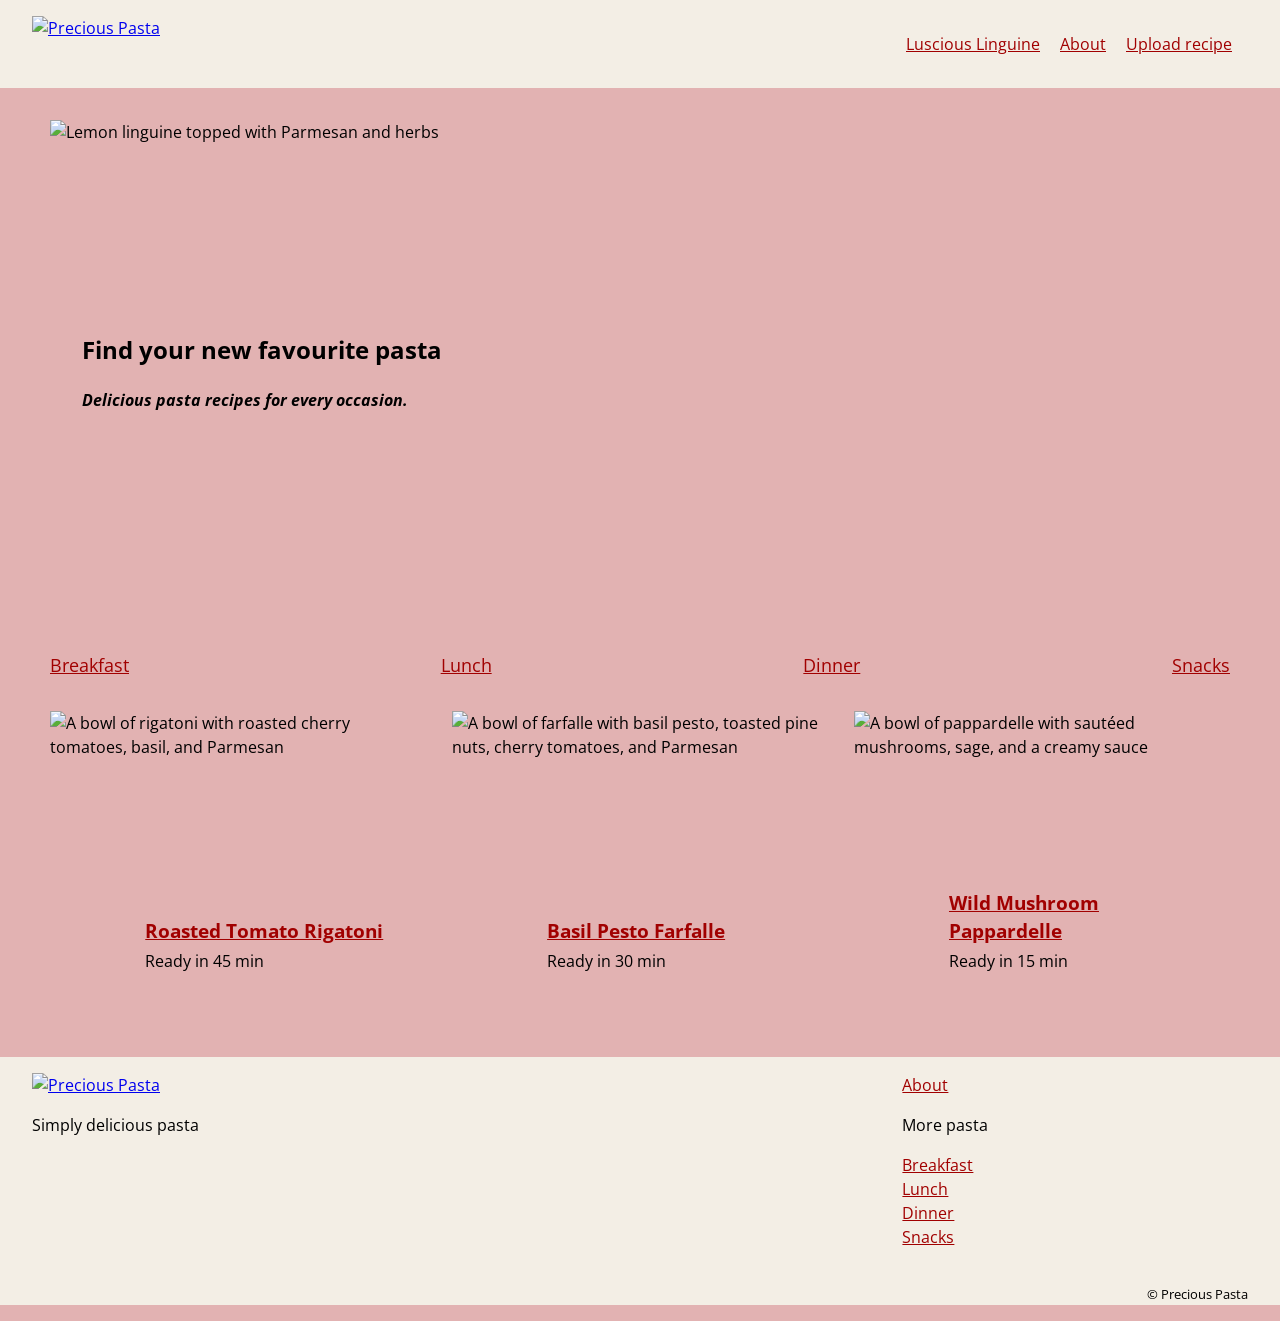
==== Index.html @ 1617b5ec "Add initial website files" ====
<!DOCTYPE html>
<html lang="en">
<head>
    <meta charset="UTF-8">
    <meta name="viewport" content="width=device-width, initial-scale=1.0">
    <title>Precious Pasta - Homepage</title>
    <link href="https://fonts.googleapis.com/css2?family=Open+Sans:wght@400;700&display=swap" rel="stylesheet">
    <link rel="stylesheet" href="style.css">
</head>
<body class="page-wrapper">
    <header>
        <div class="header-inner">
            <a class="site-logo" href="index.html">
                <img src="images/Precious pasta logo, BG f3eee5.jpeg"
                     alt="Precious Pasta">
            </a>

            <nav aria-label="Main navigation">
                <a href="linguine.html">Luscious Linguine</a>
                <a href="#">About</a>
                <a href="upload.html">Upload recipe</a>
            </nav>
        </div>
    </header>

    <main class="content-container">
        <section class="hero">
            <img src="images/PP-hero.jpeg"
                 alt="Lemon linguine topped with Parmesan and herbs">
            <div class="hero-text">
                <h1>Find your new favourite pasta</h1>
                <p><strong><em>Delicious pasta recipes for every occasion.</em></strong></p>
            </div>
        </section>

        <section>
            <nav class="category-nav" aria-label="Recipe categories">
                <a href="#">Breakfast</a>
                <a href="#">Lunch</a>
                <a href="#">Dinner</a>
                <a href="#">Snacks</a>
            </nav>
        </section>

        <section class="recipe-grid" aria-label="Featured recipes">
            <article class="recipe-card">
                <img src="images/Roasted Tomato Rigatoni.jpeg"
                     alt="A bowl of rigatoni with roasted cherry tomatoes, basil, and Parmesan">
                <div class="recipe-card-text">
                    <h3><a href="#">Roasted Tomato Rigatoni</a></h3>
                    <p>Ready in 45 min</p>
                </div>
            </article>

            <article class="recipe-card">
                <img src="images/Basil Pesto Farfalle.jpeg"
                     alt="A bowl of farfalle with basil pesto, toasted pine nuts, cherry tomatoes, and Parmesan">
                <div class="recipe-card-text">
                    <h3><a href="#">Basil Pesto Farfalle</a></h3>
                    <p>Ready in 30 min</p>
                </div>
            </article>

            <article class="recipe-card">
                <img src="images/Wild Mushroom Pappardelle.jpeg"
                     alt="A bowl of pappardelle with sautéed mushrooms, sage, and a creamy sauce">
                <div class="recipe-card-text">
                    <h3><a href="#">Wild Mushroom Pappardelle</a></h3>
                    <p>Ready in 15 min</p>
                </div>
            </article>
        </section>
    </main>

    <footer class="site-footer">
        <div class="footer-main">
            <div class="footer-brand">
                <a href="index.html">
                    <img src="images/Precious pasta logo, BG f3eee5.jpeg"
                         alt="Precious Pasta">
                </a>
                <p class="footer-tagline">Simply delicious pasta</p>
            </div>

            <nav class="footer-nav" aria-label="Footer navigation">
                <a class="footer-about" href="#">About</a>
                <p class="footer-section-title">More pasta</p>
                <ul>
                    <li><a href="#">Breakfast</a></li>
                    <li><a href="#">Lunch</a></li>
                    <li><a href="#">Dinner</a></li>
                    <li><a href="#">Snacks</a></li>
                </ul>
            </nav>
        </div>

        <div class="footer-bottom">
            <p><small>&copy; Precious Pasta</small></p>
        </div>
    </footer>
</body>
</html>
---- style.css ----
/* Selects every element, making the box sizing applicable for all ordinairy elements */ 
*,
*::before,
*::after {
    box-sizing: border-box;
}

body {
    margin: 0;
    font-family: "Open Sans", sans-serif;
    line-height: 1.5;
    color: #000000;
    background-color: rgba(161, 0, 0, 0.3);
}

.page-wrapper {
    min-height: 100vh;
}

.page-wrapper > header {
    width: 100%;
    max-width: none;
    margin: 0;
    padding: 1rem clamp(1rem, 3vw, 2rem);
    background-color: #f3eee5;
}

.page-wrapper > header nav a {
    margin-right: 1rem;
    color: #A10000;
}

.header-inner {
    max-width: 1280px;
    margin: 0 auto;
    display: flex;
    justify-content: space-between;
    align-items: center;
}
/* === HEADER LOGO === */
.site-logo img {
    display: block;
    height: 3.5em;
    width: auto;
}


.content-container {
    max-width: 1280px;
    margin-inline: auto;
    padding-inline: clamp(1rem, 4vw, 3.125rem);
    padding-bottom: 64px;
}

/* === HERO === */
.hero {
    display: grid;
    padding-block: clamp(1rem, 4vw, 2rem);
}

.hero img,
.hero-text {
    grid-area: 1 / 1;
}

.hero img {
    display: block;
    width: 100%;
    height: clamp(15rem, 40vw, 31.25rem);
    object-fit: cover;
}

.hero-text {
    align-self: center;
    justify-self: start;
    width: 100%;
    max-width: 32rem;
    padding: clamp(1rem, 3vw, 2rem);
    text-align: left;
}

.category-nav {
    display: flex;
    justify-content: space-between;
    align-items: center;
    flex-wrap: wrap;
    gap: 1rem;
}

.category-nav a {
    color: #A10000;
    font-size: 1.125rem;
}

/* === RECIPE CARDS HOMEPAGE ===*/

.recipe-grid {
    display: grid;
    grid-template-columns: repeat(3, minmax(0, 1fr));
    gap: clamp(1rem, 2vw, 2rem);
    padding-top: 2rem;
}

.recipe-card {
    display: grid;
    min-width: 0;
}

.recipe-card > img,
.recipe-card-text {
    grid-area: 1 / 1;
}

.recipe-card > img {
    display: block;
    width: 100%;
    aspect-ratio: 4 / 3;
    object-fit: cover;
}

.recipe-card-text {
    align-self: end;
    justify-self: end;
    width: 80%;
    padding: clamp(0.75rem, 2vw, 1.25rem);
    text-align: left;
}

.recipe-card-text h3 {
    margin: 0;
}

.recipe-card-text h3 a {
    color: #A10000;
}

.recipe-card-text p {
    margin: 0.25rem 0 0;
}

@media (max-width: 700px) {
    .recipe-grid {
        grid-template-columns: repeat(2, minmax(0, 1fr));
    }
}

@media (max-width: 480px) {
    .recipe-grid {
        grid-template-columns: 1fr;
    }
}

.white-card {
    width: 100%;
    max-width: 1184px;
    margin-inline: auto;
    padding: clamp(1.25rem, 4vw, 2.5rem);
    background-color: #ffffff;
}

p, li {
    color: #000000;
    font-weight: 400;
    font-size: 16px;
}

/* === UPLOAD FORM ===*/
fieldset {
    border: 1px solid #A10000;
    padding: clamp(1rem, 3vw, 2rem);
    min-width: 0;
}

.form-field {
    display: flex;
    flex-direction: column;
    gap: 0.4rem;
    min-width: 0;
}

/* Spacing between fields that are direct children of the fieldset */
fieldset > .form-field + .form-field,
fieldset > .form-field + .form-row {
    margin-top: 1rem;
}

.form-row {
    display: grid;
    grid-template-columns: repeat(2, minmax(0, 1fr));
    gap: 1rem;
    align-items: start;
}

.form-row .form-field {
    margin: 0;
}

.form-row label {
    white-space: nowrap;
}

.form-field input,
.form-field select {
    width: 100%;
    padding: 0.65rem;
    font: inherit;
}

/* Make only the time and servings inputs half-width */
.form-row .form-field input {
    width: 50%;
    height: 2.75rem;
}

.difficulty-options {
    display: flex;
    justify-content: space-evenly;
    align-items: center;
    gap: 1rem;
    flex-wrap: wrap;
}

.difficulty-options > div {
    display: flex;
    align-items: center;
    gap: 0.4rem;
}

@media (max-width: 600px) {
    .form-row {
        grid-template-columns: 1fr;
    }
}





/* === FOOTER === */
.site-footer {
    background-color: #f3eee5;
}

.footer-main {
    display: flex;
    align-items: stretch;
}

.footer-brand,
.footer-nav {
    padding: 1rem clamp(1rem, 3vw, 2rem);
}

.footer-brand {
    flex: 7;
}
/* === FOOTER LOGO === */
.footer-brand img {
    display: block;
    width: 10rem;
    max-width: 100%;
    height: auto;
}

.footer-nav {
    flex: 3;
    text-align: left;
}

.footer-nav a {
    color: #A10000;
}

.footer-nav ul {
    list-style: none;
    margin: 0;
    padding: 0;
}

.footer-bottom {
    padding-right: clamp(1rem, 3vw, 2rem);
    text-align: right;
}

/* === RECIPE PAGE === */

.recipe-section {
    display: grid;
    grid-template-columns: repeat(2, minmax(0, 1fr));
    gap: clamp(1.5rem, 4vw, 3rem);
    align-items: stretch;
    padding-block: clamp(1.5rem, 4vw, 3rem);
}

.recipe-column {
    min-width: 0;
}

.recipe-section h1,
.recipe-section h2 {
    margin-top: 0;
}

.recipe-intro .recipe-column:last-child {
    display: flex;
    flex-direction: column;
}

.recipe-main-image {
    display: block;
    width: 100%;
    aspect-ratio: 4 / 3;
    object-fit: cover;
}

.recipe-details {
    width: 100%;
    margin-top: auto;
    border-collapse: collapse;
    text-align: left;
}

.recipe-details th,
.recipe-details td {
    padding: 0.5rem;
    border-bottom: 1px solid #cccccc;
}

.recipe-details th {
    font-weight: 700;
}

.recipe-details th:first-child,
.recipe-details td:first-child {
    padding-left: 0;
}

.recipe-section .bullet-list {
    list-style: none;
    margin: 0;
    padding: 0;
}

.recipe-section .numbered-list {
    margin: 0;
    padding-left: 1.5rem;
}

.recipe-section .bullet-list li {
    margin-bottom: 0.5rem;
}

.recipe-section .bullet-list input {
    margin-right: 0.5rem;
}

.recipe-serving img {
    display: block;
    width: 100%;
    aspect-ratio: 4 / 3;
    object-fit: cover;
}

.serving-heading-spacer {
    visibility: hidden;
}


@media (max-width: 700px) {
    .recipe-section {
        grid-template-columns: 1fr;
    }

    .recipe-heading-spacer {
        display: none;
    }
}
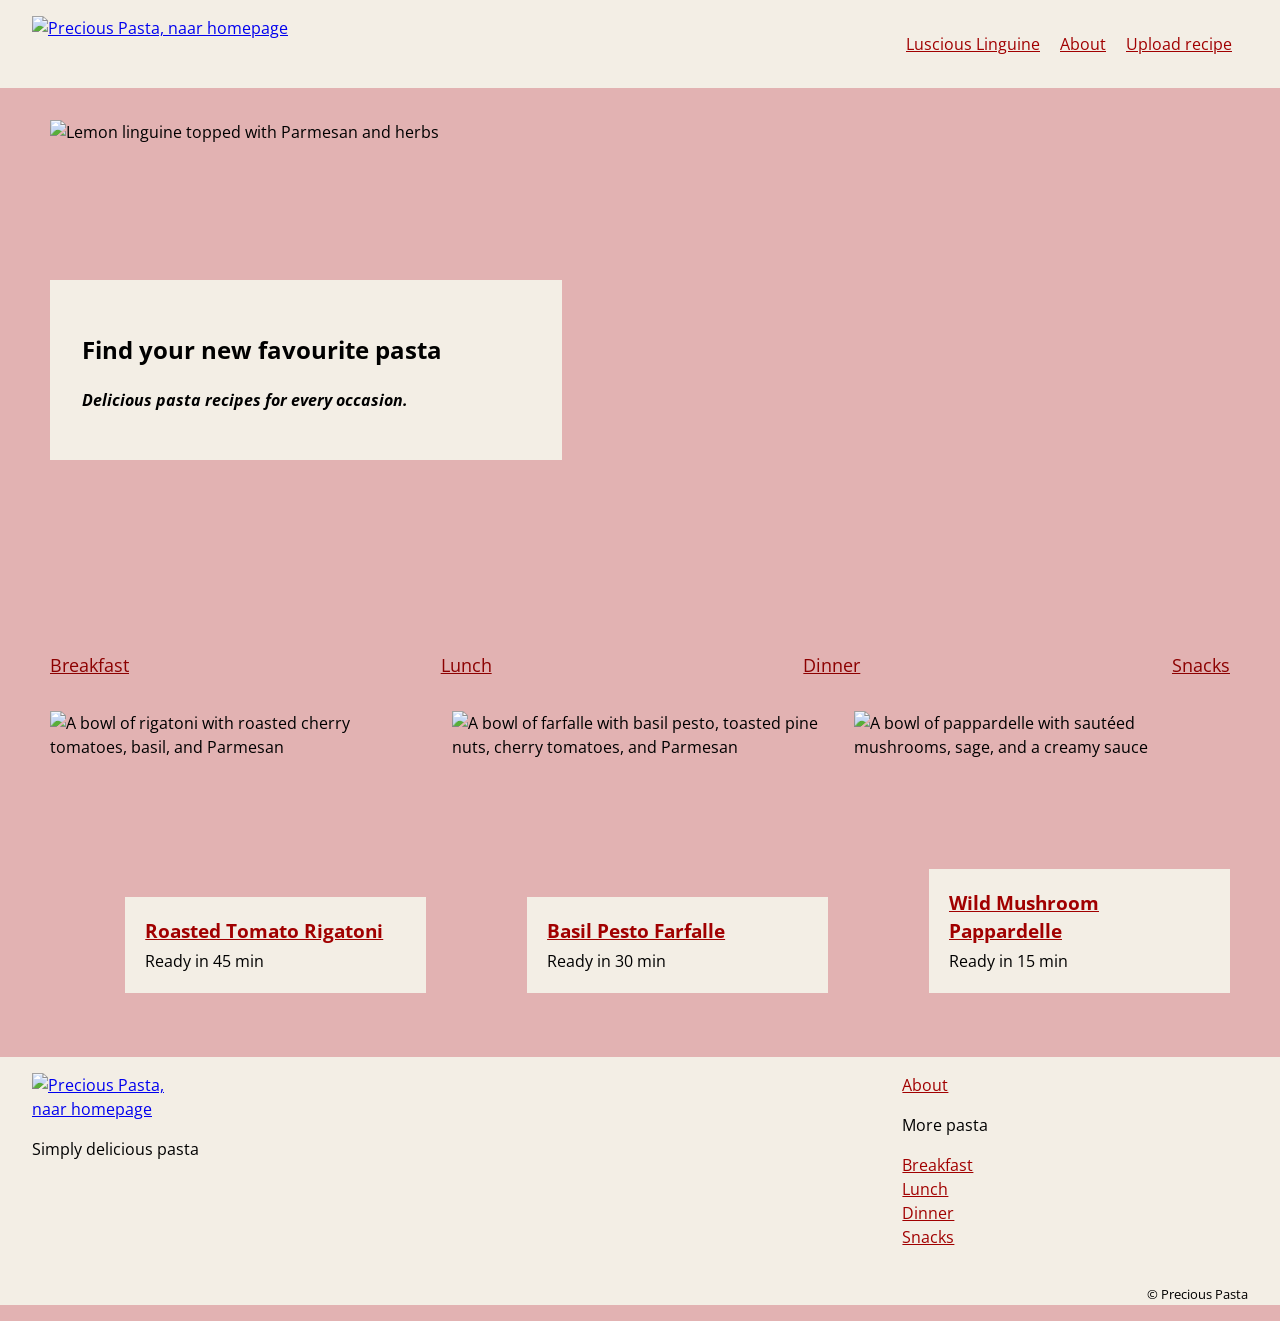
==== commit fed371ef: "Accesibility improvements to the website" ====
--- a/Index.html
+++ b/Index.html
@@ -8,11 +8,13 @@
     <link rel="stylesheet" href="style.css">
 </head>
 <body class="page-wrapper">
+    <a class="skip-link" href="#main-content">Skip to main content</a>
+
     <header>
         <div class="header-inner">
             <a class="site-logo" href="index.html">
                 <img src="images/Precious pasta logo, BG f3eee5.jpeg"
-                     alt="Precious Pasta">
+                     alt="Precious Pasta, naar homepage">
             </a>
 
             <nav aria-label="Main navigation">
@@ -23,7 +25,7 @@
         </div>
     </header>
 
-    <main class="content-container">
+    <main id="main-content" class="content-container">
         <section class="hero">
             <img src="images/PP-hero.jpeg"
                  alt="Lemon linguine topped with Parmesan and herbs">
@@ -42,7 +44,9 @@
             </nav>
         </section>
 
-        <section class="recipe-grid" aria-label="Featured recipes">
+        <section class="recipe-grid" aria-labelledby="featured-heading">
+            <h2 id="featured-heading" class="visually-hidden">Featured recipes</h2>
+
             <article class="recipe-card">
                 <img src="images/Roasted Tomato Rigatoni.jpeg"
                      alt="A bowl of rigatoni with roasted cherry tomatoes, basil, and Parmesan">
@@ -77,14 +81,14 @@
             <div class="footer-brand">
                 <a href="index.html">
                     <img src="images/Precious pasta logo, BG f3eee5.jpeg"
-                         alt="Precious Pasta">
+                         alt="Precious Pasta, naar homepage">
                 </a>
                 <p class="footer-tagline">Simply delicious pasta</p>
             </div>
 
-            <nav class="footer-nav" aria-label="Footer navigation">
+            <nav class="footer-nav" aria-labelledby="footer-more-title">
                 <a class="footer-about" href="#">About</a>
-                <p class="footer-section-title">More pasta</p>
+                <p class="footer-section-title" id="footer-more-title">More pasta</p>
                 <ul>
                     <li><a href="#">Breakfast</a></li>
                     <li><a href="#">Lunch</a></li>
--- a/style.css
+++ b/style.css
@@ -1,4 +1,4 @@
-/* Selects every element, making the box sizing applicable for all ordinairy elements */ 
+/* Selects every element, making the box sizing applicable for all ordinary elements */
 *,
 *::before,
 *::after {
@@ -30,20 +30,23 @@
     color: #A10000;
 }
 
+/* Header: wikkelen op smalle schermen */
 .header-inner {
     max-width: 1280px;
     margin: 0 auto;
     display: flex;
+    flex-wrap: wrap;
+    gap: 1rem;
     justify-content: space-between;
     align-items: center;
 }
+
 /* === HEADER LOGO === */
 .site-logo img {
     display: block;
     height: 3.5em;
     width: auto;
 }
-
 
 .content-container {
     max-width: 1280px;
@@ -77,6 +80,7 @@
     max-width: 32rem;
     padding: clamp(1rem, 3vw, 2rem);
     text-align: left;
+    background-color: #f3eee5;
 }
 
 .category-nav {
@@ -88,7 +92,7 @@
 }
 
 .category-nav a {
-    color: #A10000;
+    color: #8C0000;
     font-size: 1.125rem;
 }
 
@@ -124,6 +128,7 @@
     width: 80%;
     padding: clamp(0.75rem, 2vw, 1.25rem);
     text-align: left;
+    background-color: #f3eee5;
 }
 
 .recipe-card-text h3 {
@@ -158,10 +163,11 @@
     background-color: #ffffff;
 }
 
+/* Tekst: relatieve eenheid, zodat de tekstgrootte van de browser werkt */
 p, li {
     color: #000000;
     font-weight: 400;
-    font-size: 16px;
+    font-size: 1rem;
 }
 
 /* === UPLOAD FORM ===*/
@@ -195,12 +201,9 @@
     margin: 0;
 }
 
-.form-row label {
-    white-space: nowrap;
-}
-
 .form-field input,
-.form-field select {
+.form-field select,
+.form-field textarea {
     width: 100%;
     padding: 0.65rem;
     font: inherit;
@@ -212,6 +215,14 @@
     height: 2.75rem;
 }
 
+/* Radio- en checkboxen: grotere klikvlakken (WCAG 2.5.8) */
+input[type="radio"],
+input[type="checkbox"] {
+    width: 1.25rem;
+    height: 1.25rem;
+    flex-shrink: 0;
+}
+
 .difficulty-options {
     display: flex;
     justify-content: space-evenly;
@@ -232,10 +243,6 @@
     }
 }
 
-
-
-
-
 /* === FOOTER === */
 .site-footer {
     background-color: #f3eee5;
@@ -254,6 +261,7 @@
 .footer-brand {
     flex: 7;
 }
+
 /* === FOOTER LOGO === */
 .footer-brand img {
     display: block;
@@ -365,13 +373,42 @@
     visibility: hidden;
 }
 
-
 @media (max-width: 700px) {
     .recipe-section {
         grid-template-columns: 1fr;
     }
-
-    .recipe-heading-spacer {
-        display: none;
-    }
-}+}
+
+/* === SKIP LINK === */
+.skip-link {
+    position: absolute;
+    left: 1rem;
+    top: -3rem;
+    padding: 0.5rem 1rem;
+    background-color: #ffffff;
+    color: #A10000;
+    z-index: 100;
+}
+
+.skip-link:focus {
+    top: 1rem;
+}
+
+/* === VISUALLY HIDDEN (alleen voor schermlezers) === */
+.visually-hidden {
+    position: absolute;
+    width: 1px;
+    height: 1px;
+    margin: -1px;
+    padding: 0;
+    overflow: hidden;
+    clip: rect(0, 0, 0, 0);
+    white-space: nowrap;
+    border: 0;
+}
+
+/* === FOCUS === */
+:focus-visible {
+    outline: 3px solid #000000;
+    outline-offset: 2px;
+}
